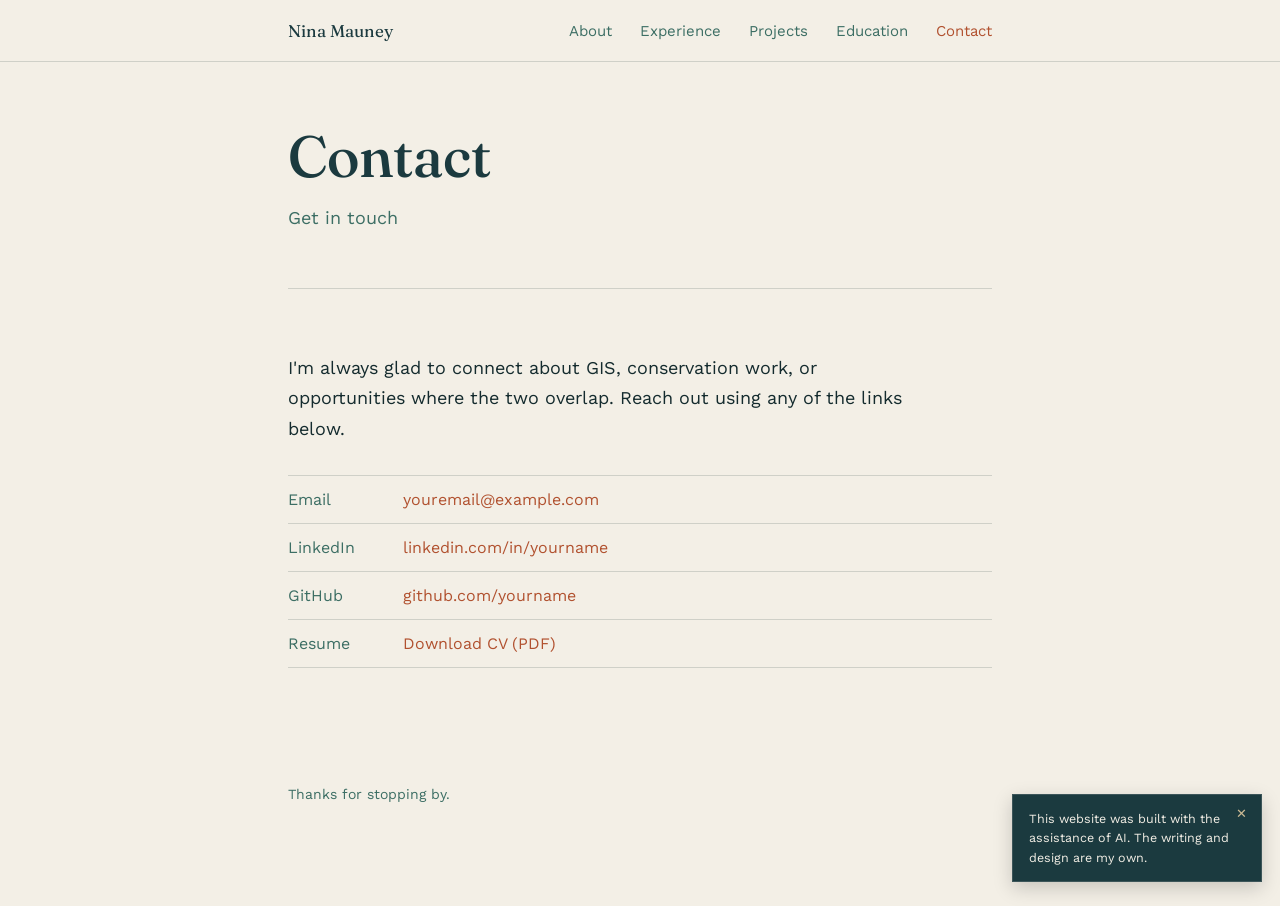
==== contact.html @ 1a70b5a7 "update" ====
<!DOCTYPE html>
<html lang="en">
<head>
<meta charset="UTF-8">
<meta name="viewport" content="width=device-width, initial-scale=1, viewport-fit=cover">
<title>Contact — GIS Portfolio</title>
<link rel="preconnect" href="https://fonts.googleapis.com">
<link rel="preconnect" href="https://fonts.gstatic.com" crossorigin>
<link href="https://fonts.googleapis.com/css2?family=Fraunces:opsz,wght@9..144,400;9..144,500;9..144,600&family=Work+Sans:wght@400;500;600&display=swap" rel="stylesheet">
<link rel="stylesheet" href="style.css">
</head>
<body>

<nav class="top">
  <div class="wrap">
    <a class="brand" href="index.html">Nina Mauney</a>
    <ul>
      <li><a href="index.html">About</a></li>
      <li><a href="experience.html">Experience</a></li>
      <li><a href="projects.html">Projects</a></li>
      <li><a href="education.html">Education</a></li>
      <li><a class="active" href="contact.html">Contact</a></li>
    </ul>
  </div>
</nav>

<div class="wrap">
  <header class="hero">
    <h1>Contact</h1>
    <p class="role-line">Get in touch</p>
  </header>

  <section class="contact-block">
    <p>I'm always glad to connect about GIS, conservation work, or opportunities where the two overlap. Reach out using any of the links below.</p>
    <ul class="contact-list">
      <li><span class="label">Email</span> <a href="mailto:youremail@example.com">youremail@example.com</a></li>
      <li><span class="label">LinkedIn</span> <a href="#">linkedin.com/in/yourname</a></li>
      <li><span class="label">GitHub</span> <a href="#">github.com/yourname</a></li>
      <li><span class="label">Resume</span> <a href="#">Download CV (PDF)</a></li>
    </ul>
  </section>

  <footer>
    <p>Thanks for stopping by.</p>
  </footer>
</div>

<div class="ai-toast" id="ai-toast">
    <button class="ai-toast-close" id="ai-toast-close" aria-label="Dismiss">&#10005;</button>
    This website was built with the assistance of AI. The writing and design are my own.
  </div>

  <script>
  (function () {
    var seen = false;
    try { seen = sessionStorage.getItem('aiDisclosureSeen'); } catch (e) {}
    if (seen) return;
    var toast = document.getElementById('ai-toast');
    var closeBtn = document.getElementById('ai-toast-close');
    if (!toast || !closeBtn) return;
    toast.classList.add('show');
    closeBtn.addEventListener('click', function () {
      toast.classList.remove('show');
      try { sessionStorage.setItem('aiDisclosureSeen', '1'); } catch (e) {}
    });
  })();
  </script>

</body>
</html>
---- style.css ----
:root {
  --ink: #142b2e;
  --paper: #f3efe6;
  --deep: #1b3a3f;
  --teal: #3c6e64;
  --sand: #cdbb95;
  --coral: #b1512f;
  --line: rgba(20,43,46,0.16);
}
* { box-sizing: border-box; }
html { scroll-padding-top: env(safe-area-inset-top, 0px); }
body {
  margin: 0;
  font-family: 'Work Sans', sans-serif;
  background: var(--paper);
  color: var(--ink);
  padding-top: env(safe-area-inset-top, 0px);
  padding-bottom: env(safe-area-inset-bottom, 0px);
  -webkit-font-smoothing: antialiased;
}
.wrap { max-width: 760px; margin: 0 auto; padding: 0 28px; }

nav.top {
  position: sticky;
  top: env(safe-area-inset-top, 0px);
  background: var(--paper);
  border-bottom: 1px solid var(--line);
  z-index: 10;
}
nav.top .wrap {
  max-width: 760px;
  display: flex;
  justify-content: space-between;
  align-items: center;
  padding-top: 20px;
  padding-bottom: 20px;
}
nav.top .brand {
  font-family: 'Fraunces', serif;
  font-size: 17px;
  color: var(--deep);
  text-decoration: none;
}
nav.top ul {
  list-style: none;
  display: flex;
  gap: 28px;
  margin: 0;
  padding: 0;
}
nav.top a {
  color: var(--teal);
  text-decoration: none;
  font-size: 15px;
}
nav.top a.active { color: var(--coral); }
nav.top a:hover { color: var(--coral); }

header.hero { padding: 64px 0 60px; border-bottom: 1px solid var(--line); }
.eyebrow-map { font-family: 'Fraunces', serif; font-size: 15px; letter-spacing: 0.04em; color: var(--teal); margin: 0 0 18px; }
h1 { font-family: 'Fraunces', serif; font-weight: 500; font-size: clamp(38px, 6vw, 58px); line-height: 1.05; margin: 0 0 20px; color: var(--deep); }
.role-line { font-size: 18px; color: var(--teal); margin: 0; max-width: 46ch; }

/* photo accent on the About/homepage — small framed image, not full-bleed */
.hero-photo {
  height: 280px;
  overflow: hidden;
  margin: 8px 0 0;
  border: 1px solid var(--line);
}
.hero-photo img {
  width: 100%;
  height: 100%;
  object-fit: cover;
  object-position: 62% 45%;
  display: block;
}
@media (max-width: 600px) {
  .hero-photo { height: 200px; }
}

section { padding: 64px 0; border-bottom: 1px solid var(--line); }
section:last-of-type { border-bottom: none; }

h2 { font-family: 'Fraunces', serif; font-weight: 500; font-size: 26px; color: var(--deep); margin: 0 0 26px; }

.about p, .lead p { font-size: 18px; line-height: 1.7; max-width: 62ch; }

.timeline { position: relative; }
.timeline::before { content: ""; position: absolute; left: 0; top: 8px; bottom: 8px; width: 1px; background: var(--line); }
.job { position: relative; padding: 0 0 52px 34px; }
.job:last-child { padding-bottom: 0; }
.job::before { content: ""; position: absolute; left: -4px; top: 6px; width: 9px; height: 9px; border-radius: 50%; background: var(--coral); }
.job-title { font-family: 'Fraunces', serif; font-size: 21px; font-weight: 500; color: var(--deep); margin: 0 0 4px; }
.job-meta { font-size: 15px; color: var(--teal); margin: 0 0 14px; font-style: italic; }
.job p.desc { font-size: 16px; line-height: 1.7; max-width: 62ch; margin: 0; }

.project { padding: 0 0 60px; border-bottom: 1px solid var(--line); }
.project:last-child { padding-bottom: 0; border-bottom: none; }
.project-title { font-family: 'Fraunces', serif; font-size: 22px; font-weight: 500; color: var(--deep); margin: 0 0 6px; }
.project-meta { font-size: 14px; color: var(--teal); margin: 0 0 14px; }
.project p.desc { font-size: 16px; line-height: 1.7; max-width: 62ch; margin: 0 0 18px; }

.media-slot {
  border: 1px dashed var(--line);
  border-radius: 2px;
  padding: 18px;
  font-size: 13px;
  color: var(--teal);
  background: rgba(60,110,100,0.04);
}
.media-slot iframe, .media-slot img {
  width: 100%;
  height: 420px;
  border: 0;
  display: block;
  margin-bottom: 10px;
  object-fit: cover;
}

.caption {
  font-size: 13px;
  line-height: 1.6;
  color: var(--teal);
  margin: 10px 0 0;
}
.caption a, .desc a.doc-link {
  color: var(--coral);
  text-decoration: underline;
  text-decoration-color: var(--line);
  text-underline-offset: 3px;
}
.caption a:hover, .desc a.doc-link:hover { text-decoration-color: var(--coral); }

.media-single { margin-bottom: 4px; }
.media-single img {
  width: 100%;
  max-height: 460px;
  object-fit: contain;
  background: rgba(20,43,46,0.03);
  border: 1px solid var(--line);
  display: block;
}

img.zoomable { cursor: zoom-in; }

.media-thumb-pdf {
  position: relative;
  height: 320px;
  border: 1px solid var(--line);
  overflow: hidden;
  background: rgba(20,43,46,0.03);
}
.media-thumb-pdf embed { width: 100%; height: 100%; display: block; pointer-events: none; }
.pdf-click-catcher {
  position: absolute;
  inset: 0;
  cursor: zoom-in;
  background: transparent;
}

.headshot {
  width: 220px;
  height: 290px;
  flex-shrink: 0;
  overflow: hidden;
  border: 1px solid var(--line);
}
.headshot img {
  width: 100%;
  height: 100%;
  object-fit: cover;
  object-position: center 18%;
  display: block;
}
.hero-flex {
  display: flex;
  align-items: flex-end;
  justify-content: space-between;
  gap: 36px;
  flex-wrap: wrap;
}
.hero-flex .hero-text-block { flex: 1 1 320px; }
@media (max-width: 600px) {
  .headshot { width: 160px; height: 210px; }
  .hero-flex { align-items: flex-start; }
}

.lightbox-overlay {
  display: none;
  position: fixed;
  inset: 0;
  background: rgba(10,22,24,0.92);
  z-index: 100;
  padding: 40px 24px;
  padding-top: calc(40px + env(safe-area-inset-top, 0px));
  padding-bottom: calc(40px + env(safe-area-inset-bottom, 0px));
  align-items: center;
  justify-content: center;
  cursor: zoom-out;
}
.lightbox-overlay.open { display: flex; }
.lightbox-overlay img {
  max-width: 92vw;
  max-height: 88vh;
  object-fit: contain;
  border: 1px solid rgba(243,239,230,0.25);
  display: block;
}
.lightbox-overlay embed {
  width: 80vw;
  height: 88vh;
  border: 1px solid rgba(243,239,230,0.25);
  cursor: default;
}

.ai-toast {
  display: none;
  position: fixed;
  right: 18px;
  bottom: calc(18px + env(safe-area-inset-bottom, 0px));
  max-width: 250px;
  background: var(--deep);
  color: var(--paper);
  border: 1px solid rgba(243,239,230,0.15);
  padding: 14px 32px 14px 16px;
  font-size: 12.5px;
  line-height: 1.55;
  z-index: 90;
  box-shadow: 0 6px 18px rgba(0,0,0,0.18);
}
.ai-toast.show { display: block; }
.ai-toast-close {
  position: absolute;
  top: 6px;
  right: 8px;
  background: none;
  border: none;
  color: var(--sand);
  font-size: 13px;
  line-height: 1;
  cursor: pointer;
  padding: 6px;
}
.ai-toast-close:hover { color: var(--paper); }
@media (max-width: 600px) {
  .ai-toast { right: 14px; left: 14px; max-width: none; bottom: calc(14px + env(safe-area-inset-bottom, 0px)); }
}
.lightbox-close {
  position: fixed;
  top: calc(18px + env(safe-area-inset-top, 0px));
  right: 22px;
  color: var(--paper);
  font-family: 'Work Sans', sans-serif;
  font-size: 14px;
  letter-spacing: 0.04em;
  opacity: 0.75;
}

.media-video video {
  width: 100%;
  border: 1px solid var(--line);
  display: block;
  background: #000;
}

.iframe-wrap { border: 1px solid var(--line); }
.iframe-wrap iframe {
  width: 100%;
  height: 480px;
  border: 0;
  display: block;
}

.media-block { margin-bottom: 26px; }
.media-block:last-child { margin-bottom: 0; }

.media-pair {
  display: grid;
  grid-template-columns: 1fr 1fr;
  gap: 14px;
}
.media-pair a {
  display: block;
  overflow: hidden;
  border: 1px solid var(--line);
}
.media-pair img {
  width: 100%;
  height: 260px;
  object-fit: contain;
  background: rgba(20,43,46,0.03);
  display: block;
  transition: transform 0.3s ease;
}
.media-pair a:hover img { transform: scale(1.04); }
@media (max-width: 600px) {
  .media-pair { grid-template-columns: 1fr; }
}

.contact-block p { font-size: 18px; line-height: 1.7; max-width: 58ch; margin: 0 0 30px; }
.contact-list { list-style: none; padding: 0; margin: 0; }
.contact-list li { padding: 14px 0; border-top: 1px solid var(--line); font-size: 16px; }
.contact-list li:last-child { border-bottom: 1px solid var(--line); }
.contact-list a { color: var(--coral); text-decoration: none; }
.contact-list .label { color: var(--teal); display: inline-block; width: 110px; }

.job p.desc a, .about p a { color: var(--coral); text-decoration: underline; text-decoration-color: var(--line); text-underline-offset: 3px; }
.job p.desc a:hover, .about p a:hover { text-decoration-color: var(--coral); }

.skills-list { list-style: none; padding: 0; margin: 0; }
.skills-list li { padding: 16px 0; border-top: 1px solid var(--line); font-size: 16px; line-height: 1.6; }
.skills-list li:last-child { border-bottom: 1px solid var(--line); }
.skills-list .label { display: block; font-family: 'Fraunces', serif; color: var(--deep); font-size: 15px; margin-bottom: 4px; }

footer { padding: 40px 0 90px; font-size: 14px; color: var(--teal); }
footer a { color: var(--coral); }

@media (max-width: 600px) {
  header.hero { padding: 60px 0 40px; }
  section { padding: 40px 0; }
  nav.top ul { gap: 16px; }
  nav.top a { font-size: 13px; }
}
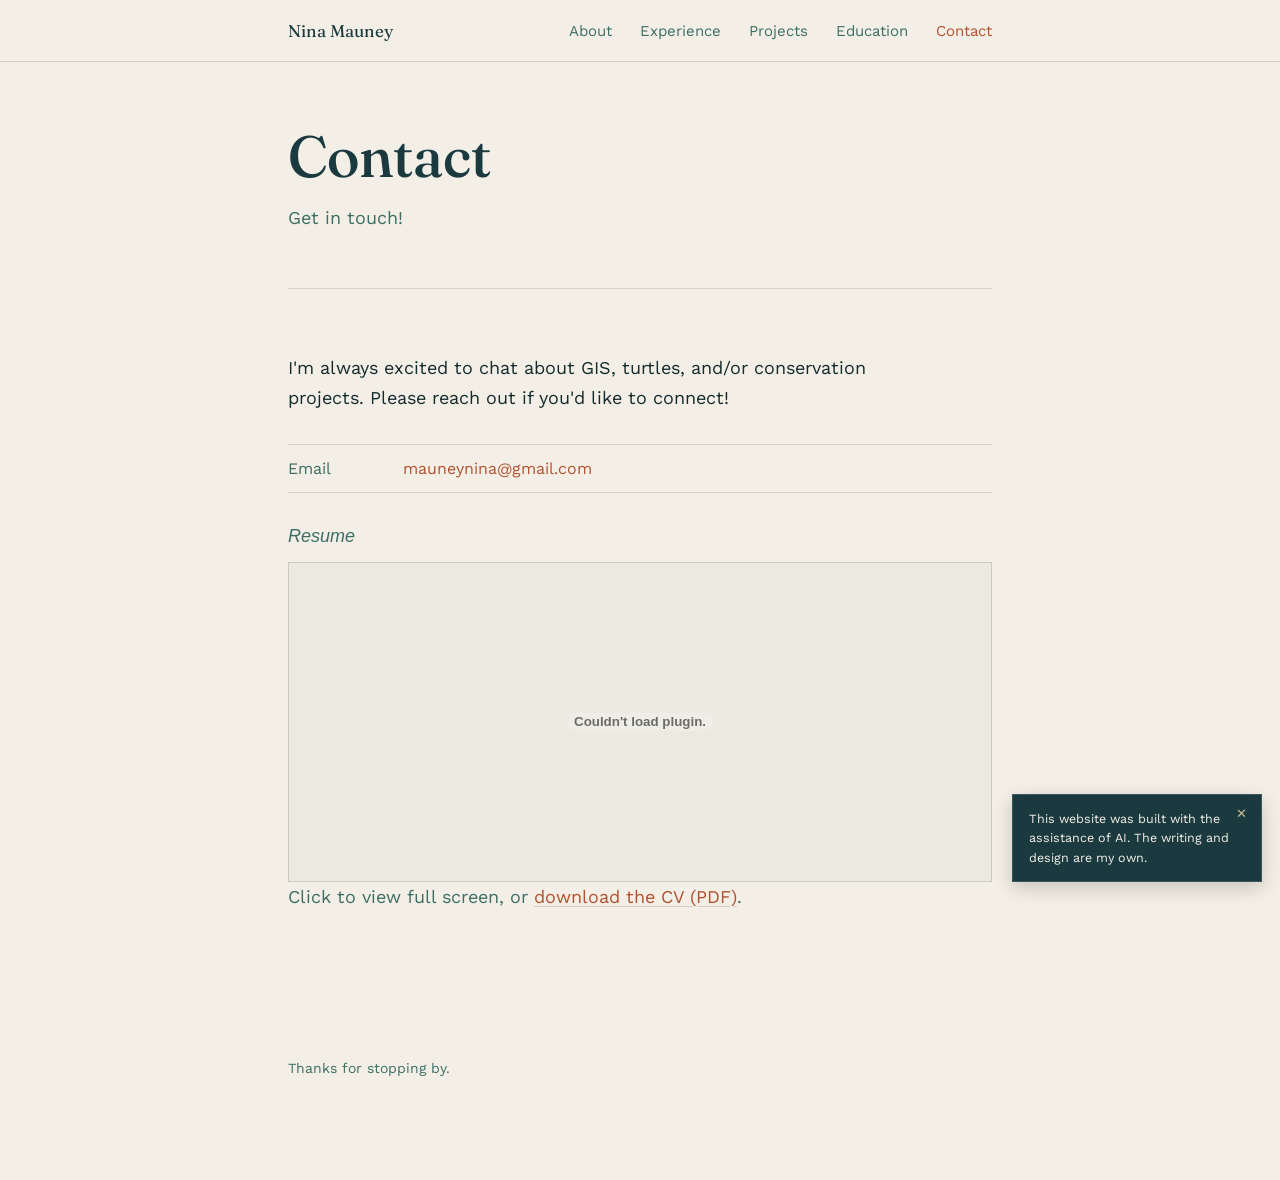
==== commit bba962b7: "update" ====
--- a/contact.html
+++ b/contact.html
@@ -27,23 +27,55 @@
 <div class="wrap">
   <header class="hero">
     <h1>Contact</h1>
-    <p class="role-line">Get in touch</p>
+    <p class="role-line">Get in touch!</p>
   </header>
 
   <section class="contact-block">
-    <p>I'm always glad to connect about GIS, conservation work, or opportunities where the two overlap. Reach out using any of the links below.</p>
+    <p>I'm always excited to chat about GIS, turtles, and/or conservation projects. Please reach out if you'd like to connect!</p>
     <ul class="contact-list">
-      <li><span class="label">Email</span> <a href="mailto:youremail@example.com">youremail@example.com</a></li>
-      <li><span class="label">LinkedIn</span> <a href="#">linkedin.com/in/yourname</a></li>
-      <li><span class="label">GitHub</span> <a href="#">github.com/yourname</a></li>
-      <li><span class="label">Resume</span> <a href="#">Download CV (PDF)</a></li>
+      <li><span class="label">Email</span> <a href="mailto:mauneynina@gmail.com">mauneynina@gmail.com</a></li>
     </ul>
+
+    <div class="media-block" style="margin-top:28px;">
+      <p class="job-meta" style="margin-bottom:10px;">Resume</p>
+      <div class="media-thumb-pdf">
+        <embed src="assets/Mauney_CV.pdf" type="application/pdf">
+        <div class="pdf-click-catcher" data-pdf="assets/Mauney_CV.pdf"></div>
+      </div>
+      <p class="caption">Click to view full screen, or <a class="doc-link" href="assets/Mauney_CV.pdf" download>download the CV (PDF)</a>.</p>
+    </div>
   </section>
 
   <footer>
     <p>Thanks for stopping by.</p>
   </footer>
 </div>
+
+<div class="lightbox-overlay" id="lightbox">
+  <span class="lightbox-close">Close ✕</span>
+  <div id="lightbox-content"></div>
+</div>
+
+<script>
+  var lightbox = document.getElementById('lightbox');
+  var lightboxContent = document.getElementById('lightbox-content');
+  function closeLightbox() {
+    lightbox.classList.remove('open');
+    lightboxContent.innerHTML = '';
+  }
+  document.querySelectorAll('.pdf-click-catcher').forEach(function (el) {
+    el.addEventListener('click', function (e) {
+      e.stopPropagation();
+      var src = el.getAttribute('data-pdf');
+      lightboxContent.innerHTML = '<embed src="' + src + '" type="application/pdf">';
+      lightbox.classList.add('open');
+    });
+  });
+  lightbox.addEventListener('click', closeLightbox);
+  document.addEventListener('keydown', function (e) {
+    if (e.key === 'Escape') closeLightbox();
+  });
+</script>
 
 <div class="ai-toast" id="ai-toast">
     <button class="ai-toast-close" id="ai-toast-close" aria-label="Dismiss">&#10005;</button>
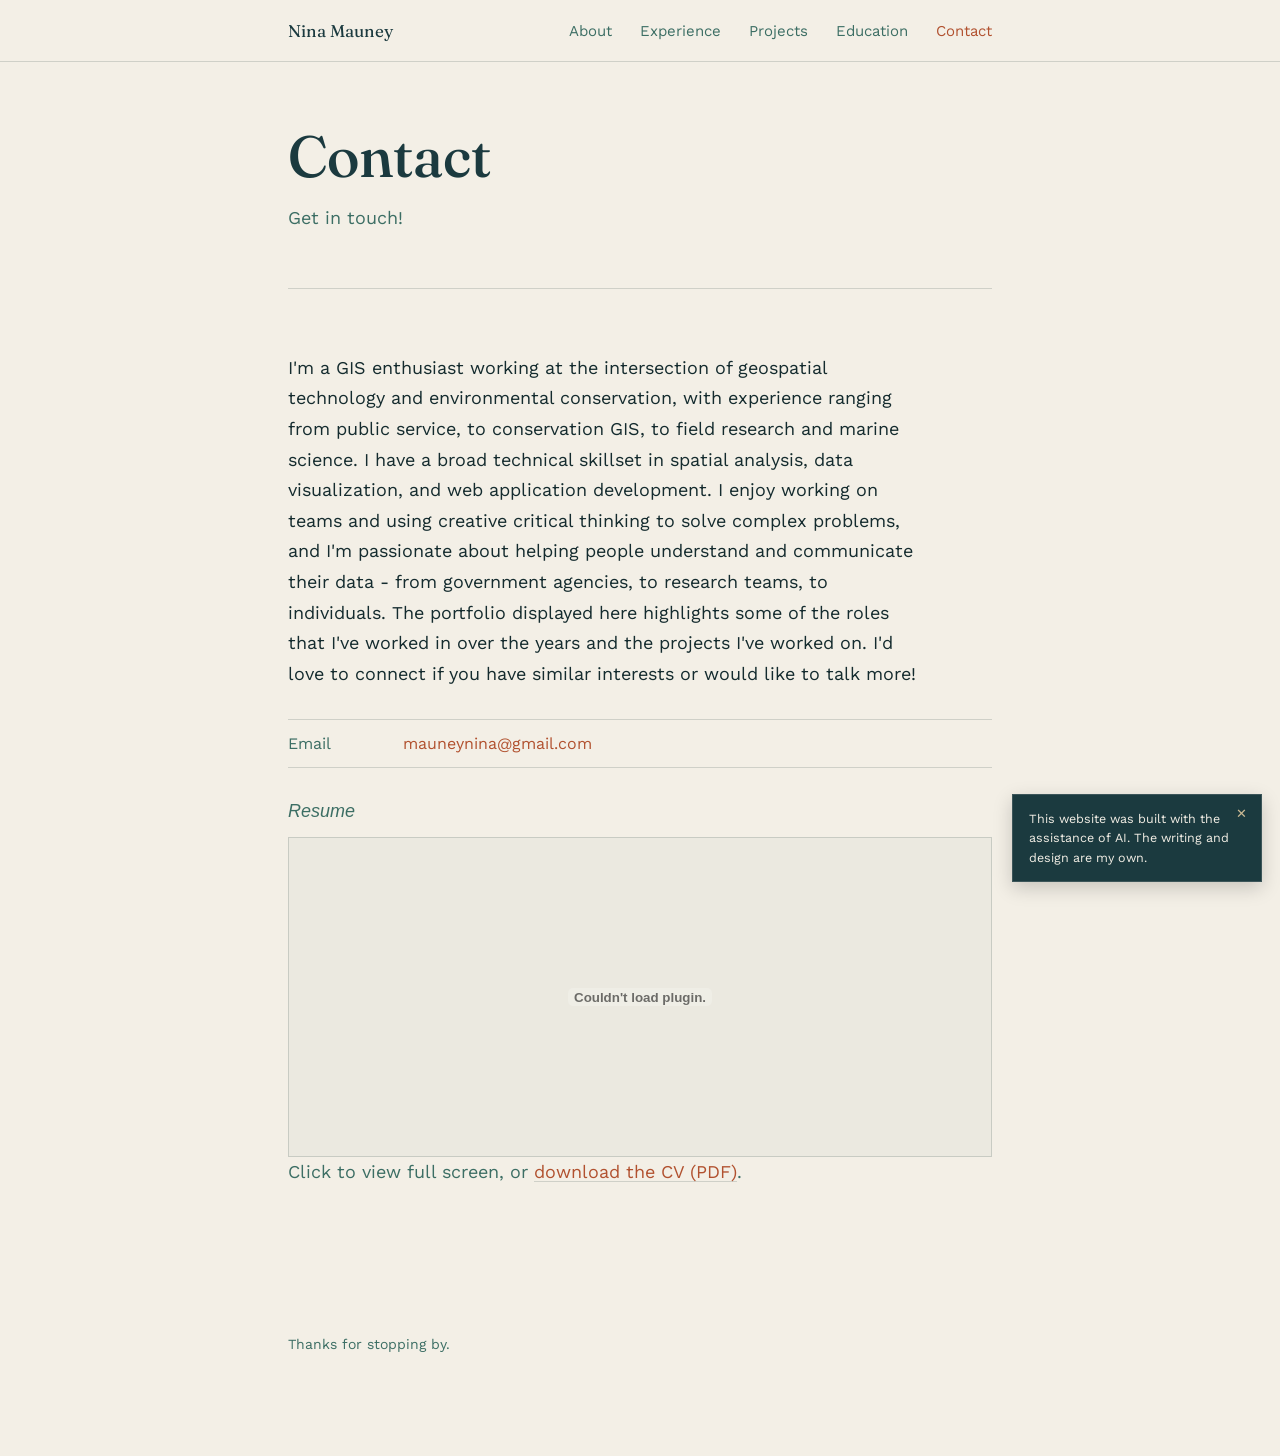
==== commit 6671c74f: "update contact and experience pages" ====
--- a/contact.html
+++ b/contact.html
@@ -31,7 +31,7 @@
   </header>
 
   <section class="contact-block">
-    <p>I'm always excited to chat about GIS, turtles, and/or conservation projects. Please reach out if you'd like to connect!</p>
+    <p>I'm a GIS enthusiast working at the intersection of geospatial technology and environmental conservation, with experience ranging from public service, to conservation GIS, to field research and marine science. I have a broad technical skillset in spatial analysis, data visualization, and web application development. I enjoy working on teams and using creative critical thinking to solve complex problems, and I'm passionate about helping people understand and communicate their data - from government agencies, to research teams, to individuals. The portfolio displayed here highlights some of the roles that I've worked in over the years and the projects I've worked on. I'd love to connect if you have similar interests or would like to talk more!</p>
     <ul class="contact-list">
       <li><span class="label">Email</span> <a href="mailto:mauneynina@gmail.com">mauneynina@gmail.com</a></li>
     </ul>
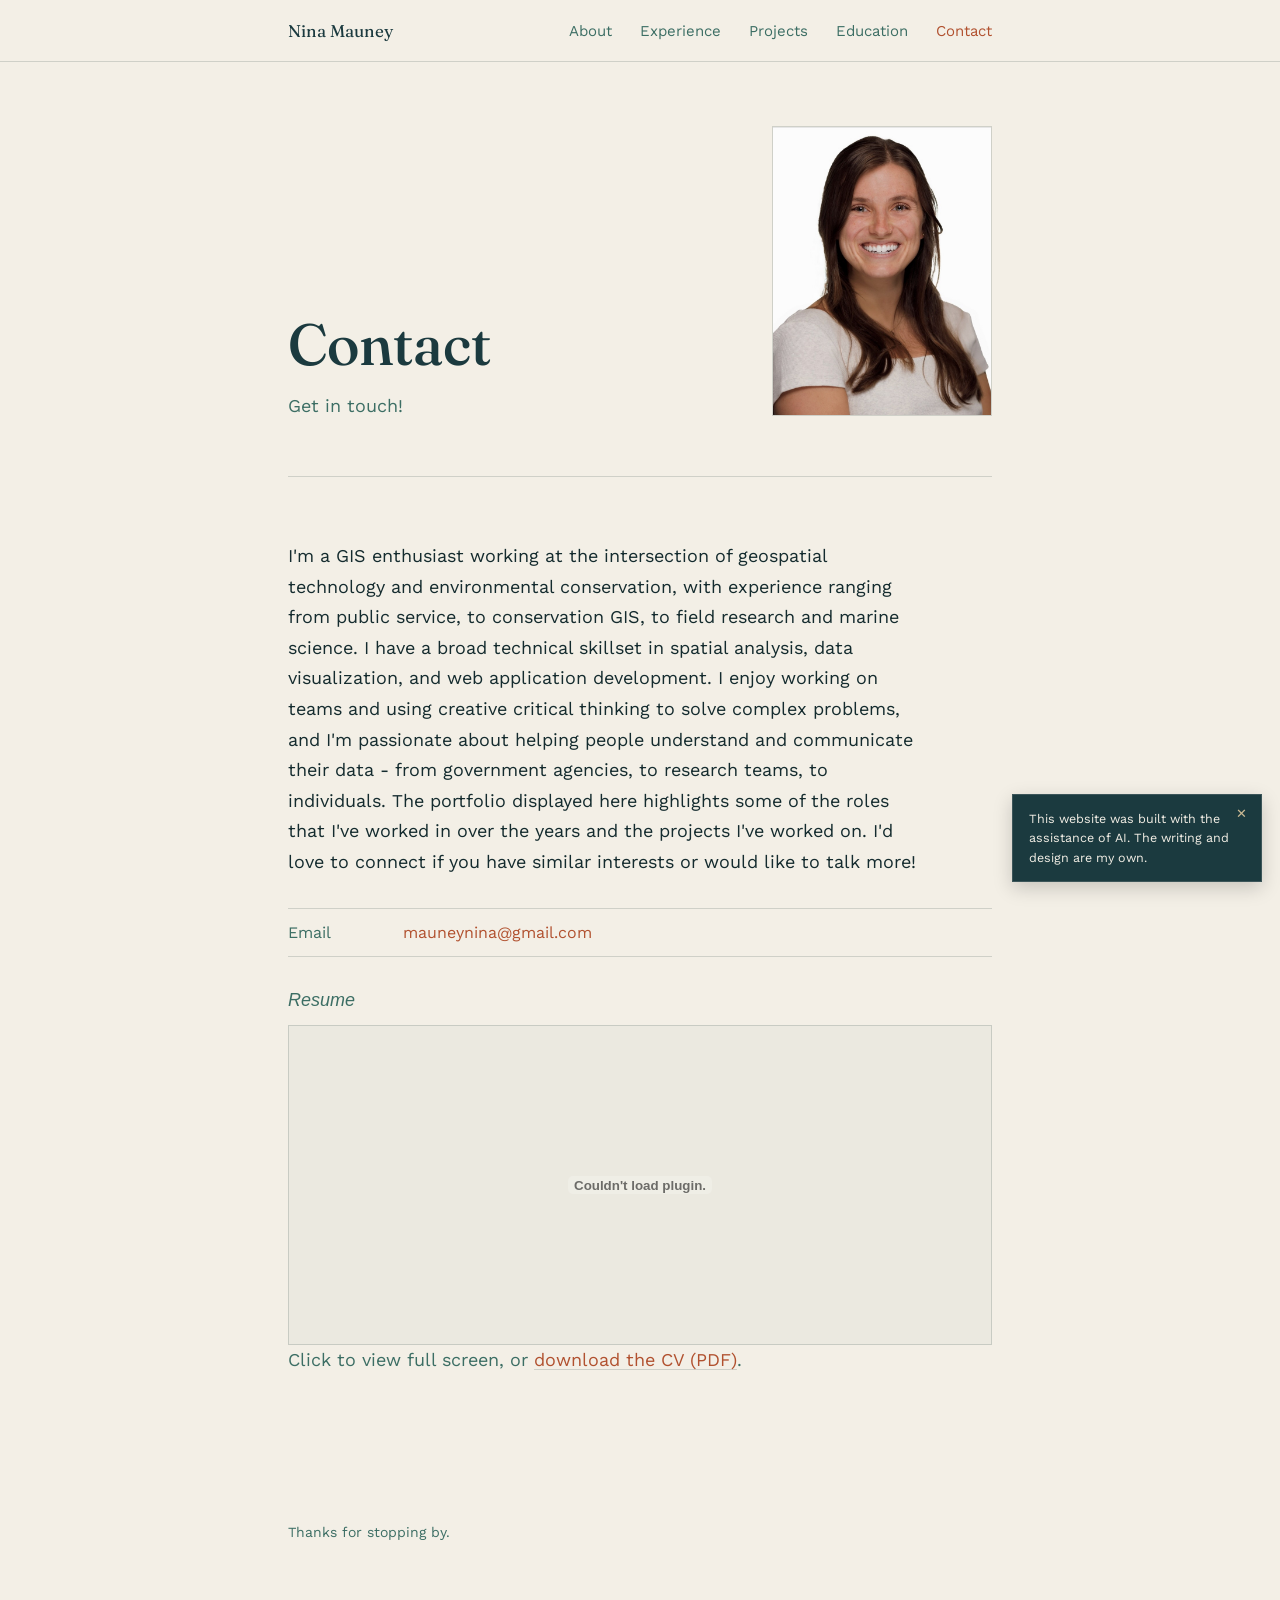
==== commit 498c91b4: "update" ====
--- a/contact.html
+++ b/contact.html
@@ -26,8 +26,15 @@
 
 <div class="wrap">
   <header class="hero">
-    <h1>Contact</h1>
-    <p class="role-line">Get in touch!</p>
+    <div class="hero-flex">
+      <div class="hero-text-block">
+        <h1>Contact</h1>
+        <p class="role-line">Get in touch!</p>
+      </div>
+      <div class="headshot">
+        <img src="assets/headshot.jpeg" alt="Portrait of Nina Mauney">
+      </div>
+    </div>
   </header>
 
   <section class="contact-block">
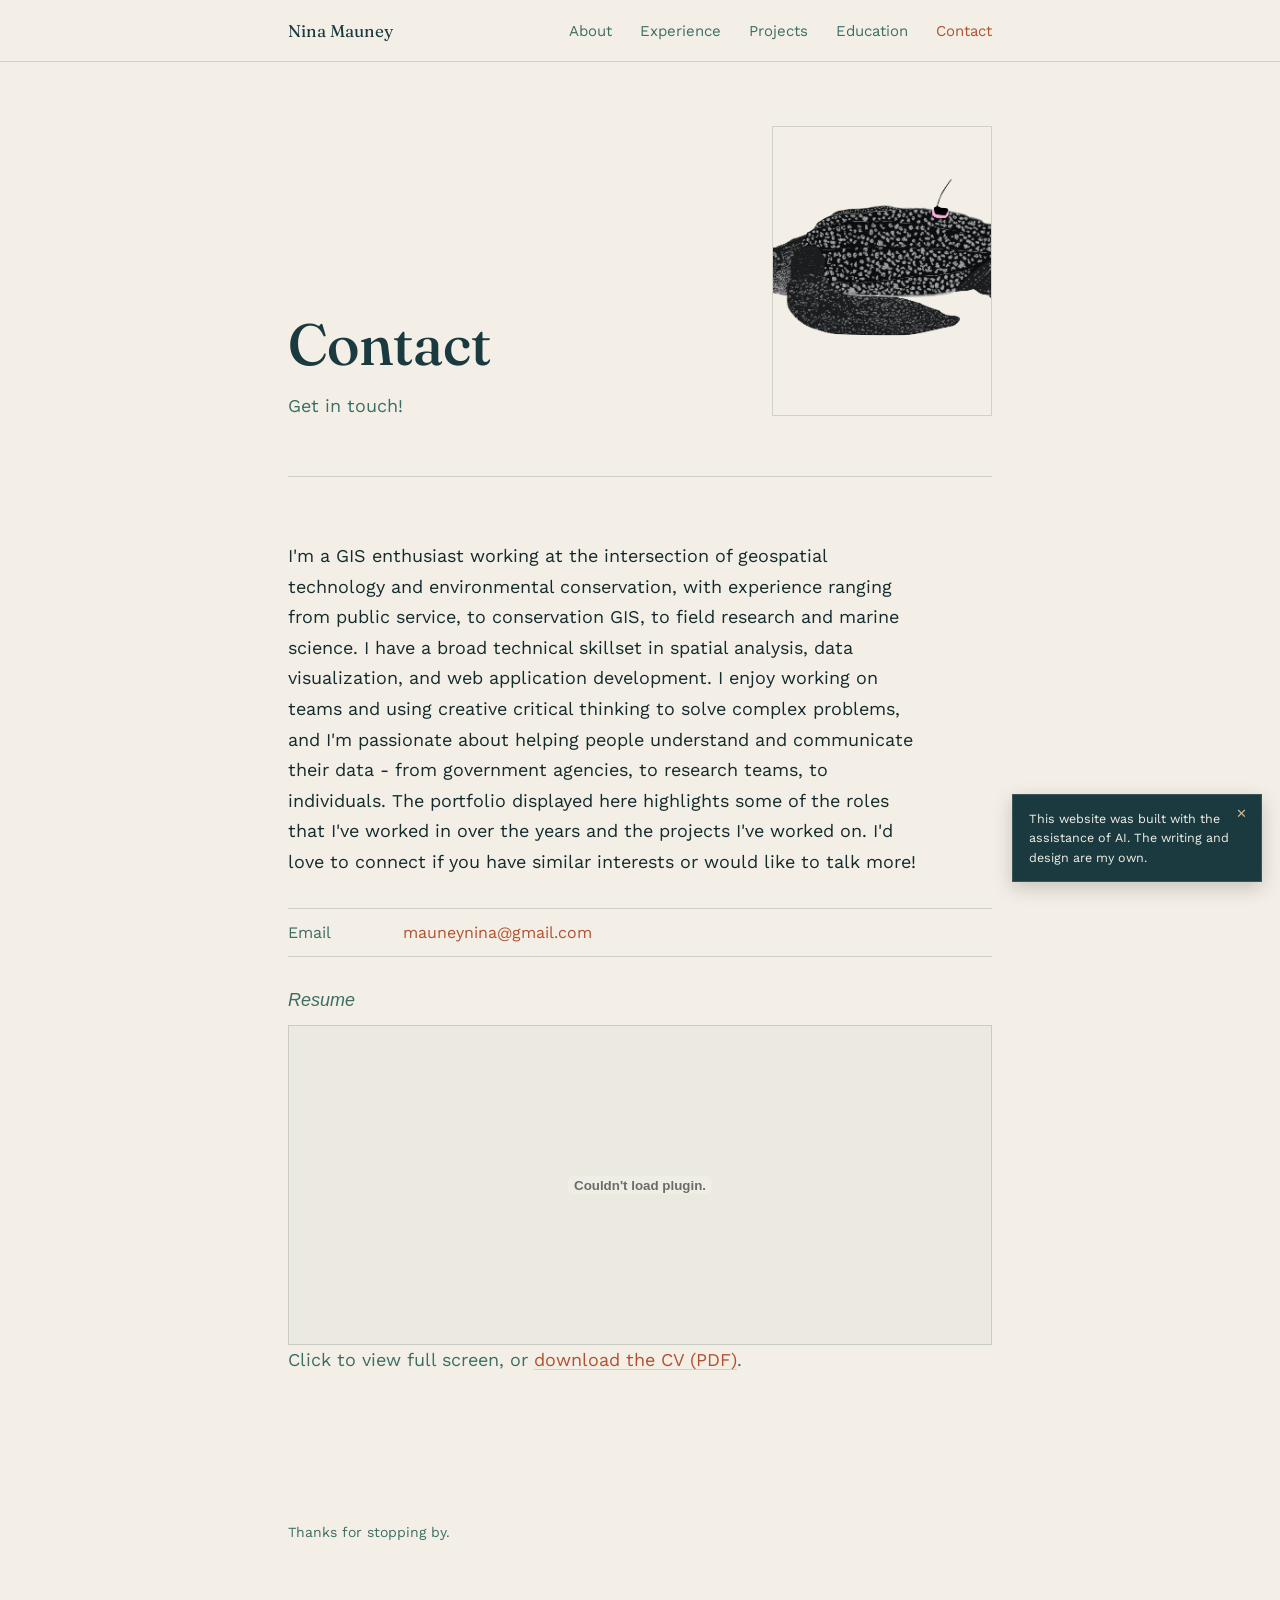
==== commit e86c2448: "fas" ====
--- a/contact.html
+++ b/contact.html
@@ -32,7 +32,7 @@
         <p class="role-line">Get in touch!</p>
       </div>
       <div class="headshot">
-        <img src="assets/headshot.jpeg" alt="Portrait of Nina Mauney">
+        <img src="assets/contact.png" alt="Artistic rendering of a leatherback turtle">
       </div>
     </div>
   </header>
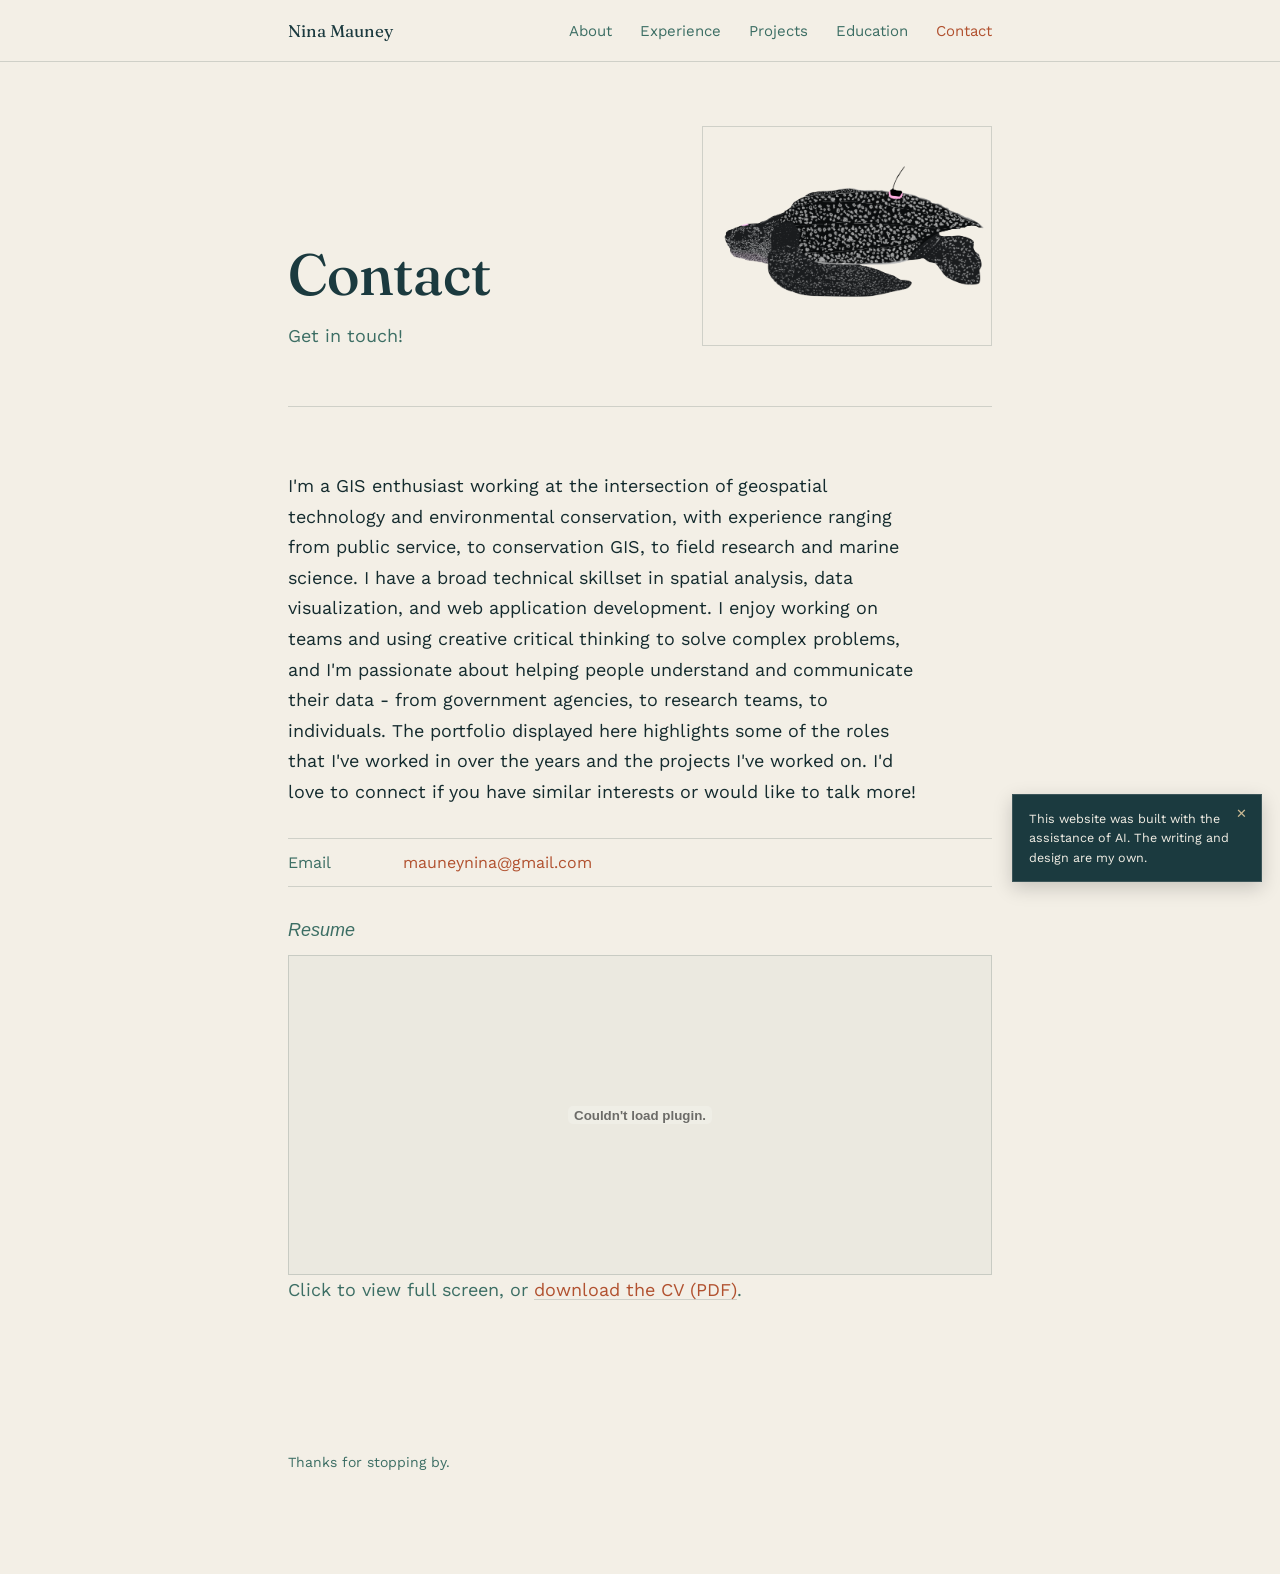
==== commit 92eb0f1e: "sdf" ====
--- a/contact.html
+++ b/contact.html
@@ -31,7 +31,7 @@
         <h1>Contact</h1>
         <p class="role-line">Get in touch!</p>
       </div>
-      <div class="headshot">
+      <div class="contactimg">
         <img src="assets/contact.png" alt="Artistic rendering of a leatherback turtle">
       </div>
     </div>
--- a/style.css
+++ b/style.css
@@ -183,6 +183,33 @@
 .hero-flex .hero-text-block { flex: 1 1 320px; }
 @media (max-width: 600px) {
   .headshot { width: 160px; height: 210px; }
+  .hero-flex { align-items: flex-start; }
+}
+
+.contactimg {
+  width: 290px;
+  height: 220px;
+  flex-shrink: 0;
+  overflow: hidden;
+  border: 1px solid var(--line);
+}
+.contactimg img {
+  width: 100%;
+  height: 100%;
+  object-fit: cover;
+  object-position: center 18%;
+  display: block;
+}
+.hero-flex {
+  display: flex;
+  align-items: flex-end;
+  justify-content: space-between;
+  gap: 36px;
+  flex-wrap: wrap;
+}
+.hero-flex .hero-text-block { flex: 1 1 320px; }
+@media (max-width: 600px) {
+  .contactimg { width: 2100px; height: 160px; }
   .hero-flex { align-items: flex-start; }
 }
 
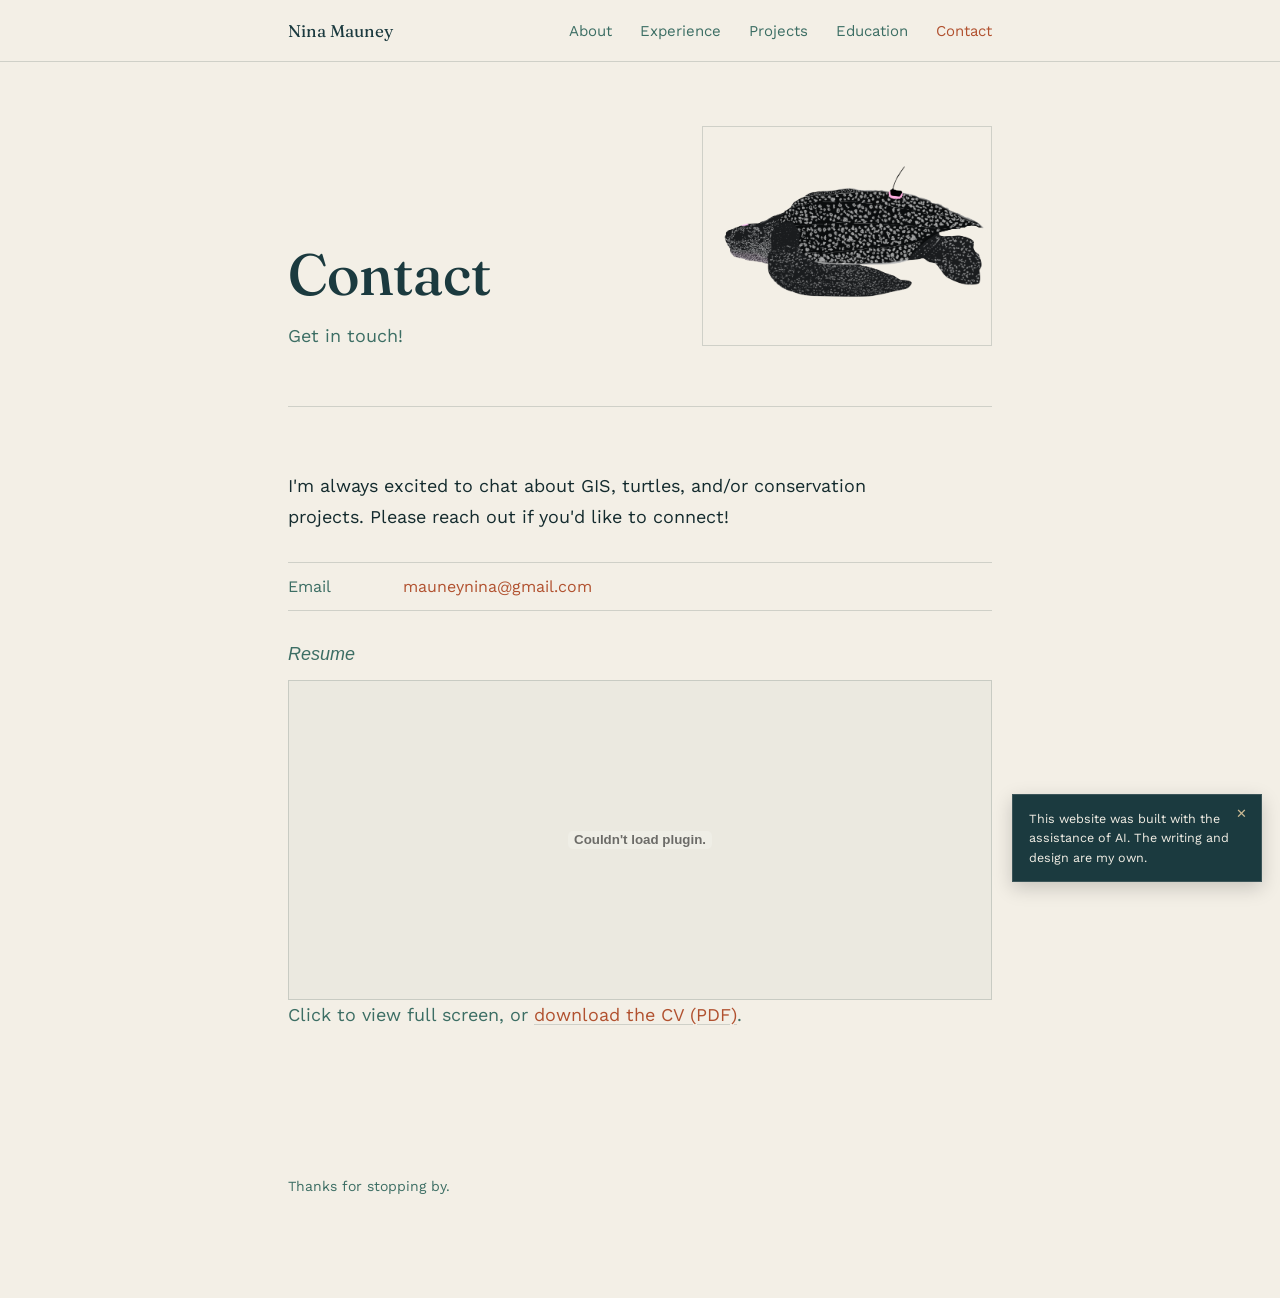
==== commit a8d781b5: "sd" ====
--- a/contact.html
+++ b/contact.html
@@ -38,7 +38,7 @@
   </header>
 
   <section class="contact-block">
-    <p>I'm a GIS enthusiast working at the intersection of geospatial technology and environmental conservation, with experience ranging from public service, to conservation GIS, to field research and marine science. I have a broad technical skillset in spatial analysis, data visualization, and web application development. I enjoy working on teams and using creative critical thinking to solve complex problems, and I'm passionate about helping people understand and communicate their data - from government agencies, to research teams, to individuals. The portfolio displayed here highlights some of the roles that I've worked in over the years and the projects I've worked on. I'd love to connect if you have similar interests or would like to talk more!</p>
+    <p>I'm always excited to chat about GIS, turtles, and/or conservation projects. Please reach out if you'd like to connect!</p>
     <ul class="contact-list">
       <li><span class="label">Email</span> <a href="mailto:mauneynina@gmail.com">mauneynina@gmail.com</a></li>
     </ul>
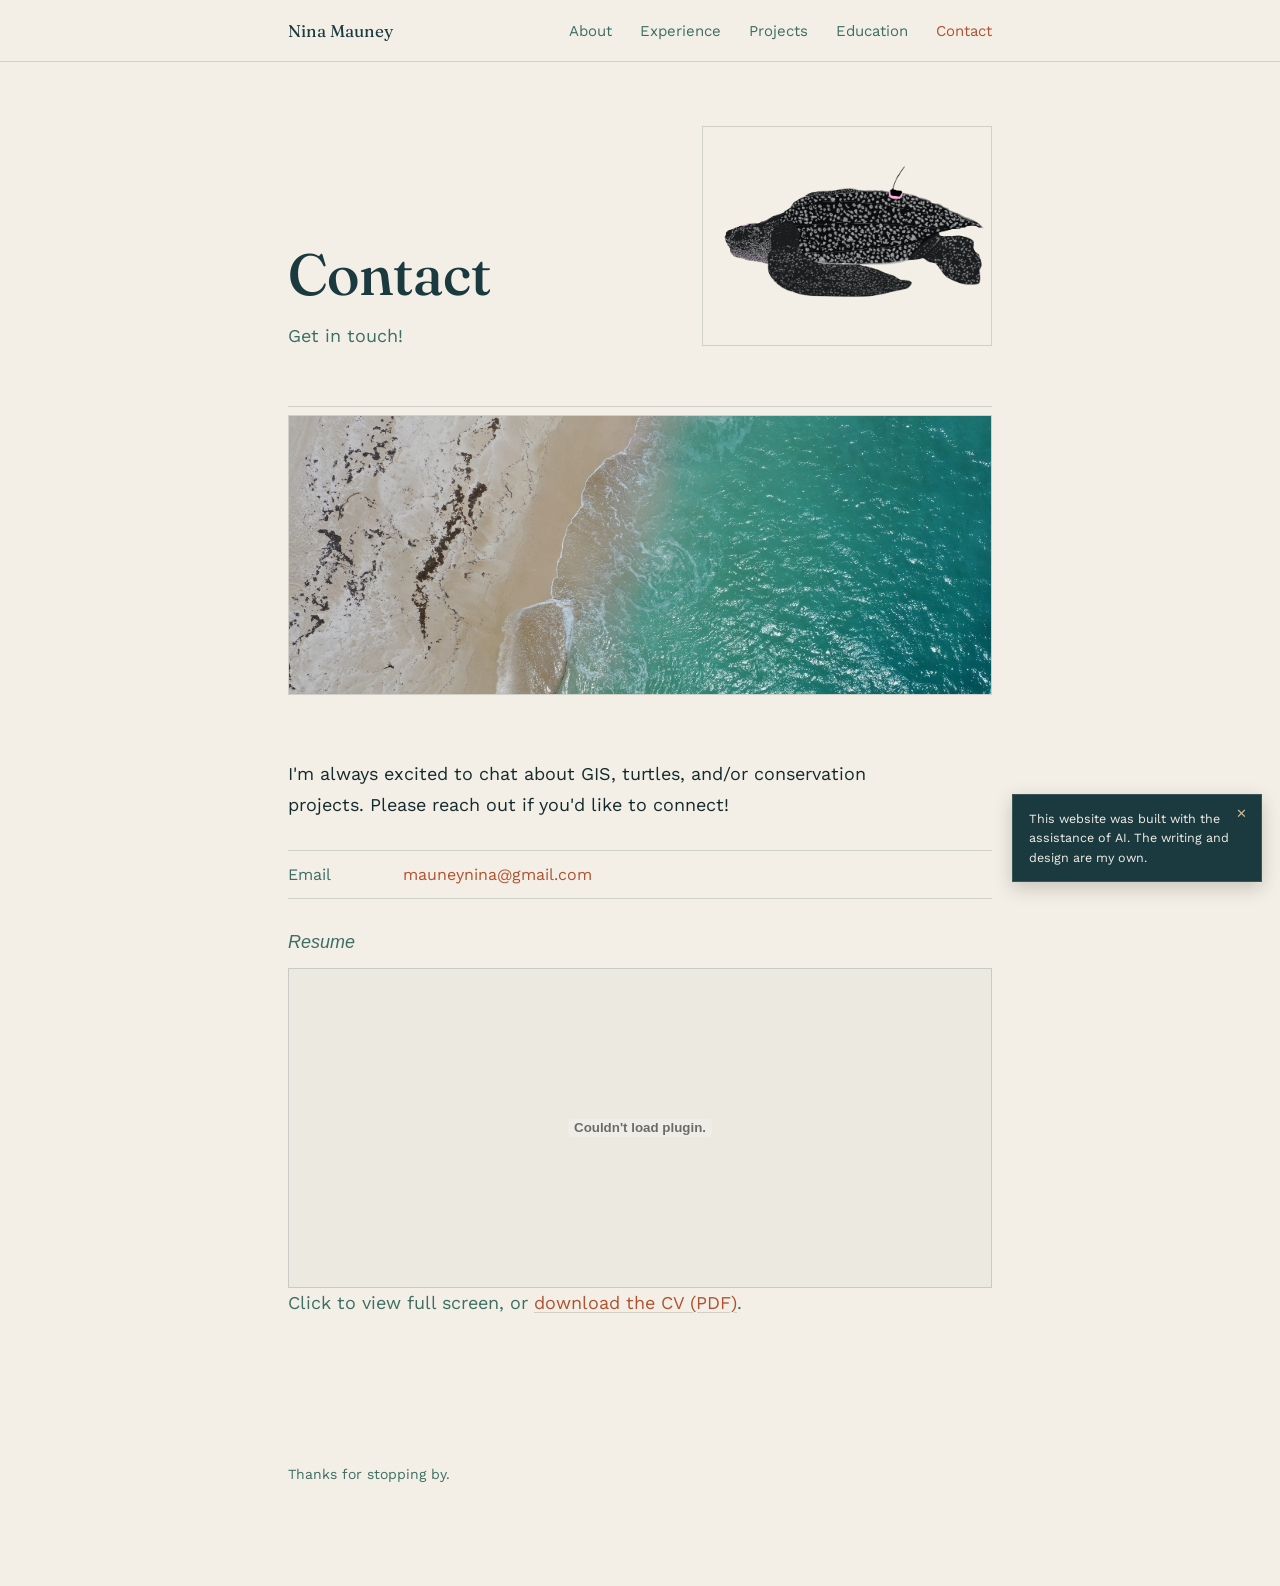
==== commit 78c45eef: "a" ====
--- a/contact.html
+++ b/contact.html
@@ -36,6 +36,10 @@
       </div>
     </div>
   </header>
+
+    <div class="hero-photo">
+    <img src="assets/hero-shoreline.jpg" alt="Aerial view of a turquoise shoreline">
+  </div>
 
   <section class="contact-block">
     <p>I'm always excited to chat about GIS, turtles, and/or conservation projects. Please reach out if you'd like to connect!</p>
